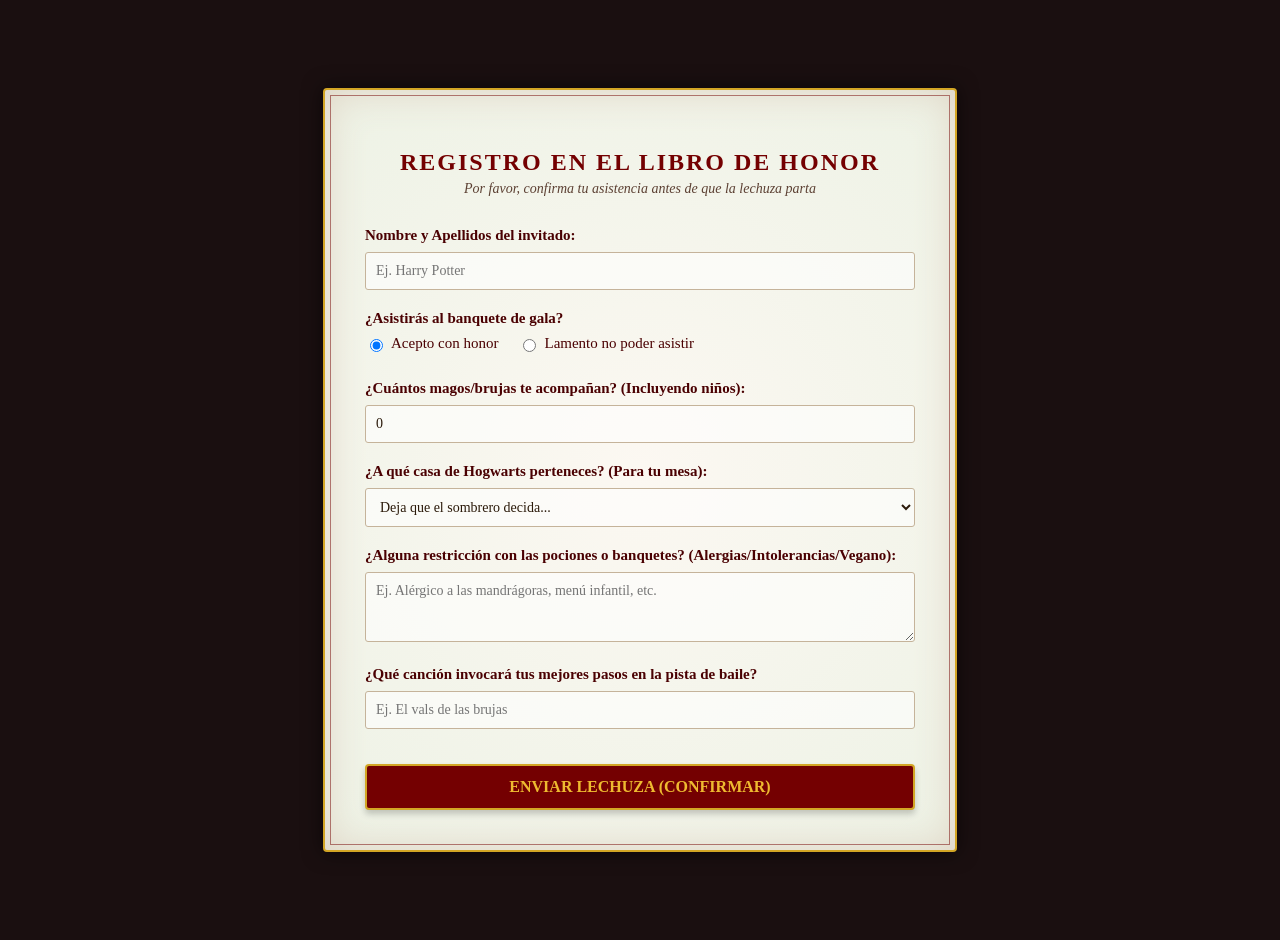
==== rsvp.html @ 77a56cd6 "Inicial commit" ====
<!DOCTYPE html>
<html lang="es">
<head>
    <meta charset="UTF-8">
    <meta name="viewport" content="width=device-width, initial-scale=1.0">
    <title>Confirmación de Asistencia - Boda Mágica</title>
    <style>
        /* Estilos Generales Tematizados */
        body {
            background-color: #1a0f10; /* Fondo oscuro místico */
            font-family: 'Georgia', serif;
            color: #3d2612;
            display: flex;
            justify-content: center;
            align-items: center;
            min-height: 100vh;
            margin: 0;
            padding: 20px;
        }

        /* Contenedor estilo Pergamino Antiguo */
        .pergamino {
            background: #f4ebe1;
            background-image: radial-gradient(circle at 50% 50%, #fcf8f2 0%, #edf2e5 100%);
            border: 2px solid #d3a625; /* Borde Dorado */
            box-shadow: 0 0 20px rgba(0, 0, 0, 0.6), inset 0 0 40px #dfd3c3;
            padding: 40px;
            max-width: 550px;
            width: 100%;
            border-radius: 4px;
            position: relative;
        }

        .pergamino::before {
            content: '';
            position: absolute;
            top: 5px; left: 5px; right: 5px; bottom: 5px;
            border: 1px solid #740001; /* Línea fina Burdeos */
            pointer-events: none;
            opacity: 0.5;
        }

        h2 {
            text-align: center;
            color: #740001; /* Burdeos */
            font-size: 24px;
            margin-bottom: 5px;
            text-transform: uppercase;
            letter-spacing: 2px;
        }

        .subtitulo {
            text-align: center;
            font-style: italic;
            color: #5c4033;
            margin-bottom: 30px;
            font-size: 14px;
        }

        /* Estructura del Formulario */
        .grupo-campo {
            margin-bottom: 20px;
        }

        label {
            display: block;
            font-weight: bold;
            margin-bottom: 8px;
            color: #4a0002;
            font-size: 15px;
        }

        input[type="text"],
        input[type="number"],
        select,
        textarea {
            width: 100%;
            padding: 10px;
            border: 1px solid #c5b39a;
            background-color: rgba(255, 255, 255, 0.6);
            font-family: 'Georgia', serif;
            font-size: 14px;
            color: #2b1a0a;
            border-radius: 3px;
            box-sizing: border-box;
            transition: all 0.3s ease;
        }

        input:focus, select:focus, textarea:focus {
            outline: none;
            border-color: #740001;
            background-color: #ffffff;
            box-shadow: 0 0 5px rgba(116, 0, 1, 0.2);
        }

        /* Opciones de Radio Tematizadas */
        .opciones-radio {
            display: flex;
            gap: 20px;
            margin-top: 5px;
        }

        .opciones-radio label {
            font-weight: normal;
            cursor: pointer;
            display: flex;
            align-items: center;
            gap: 5px;
        }

        /* Botón de Envío (Hechizo) */
        .btn-enviar {
            background-color: #740001; /* Burdeos */
            color: #eeba30; /* Dorado */
            border: 2px solid #d3a625;
            padding: 12px 24px;
            font-family: 'Georgia', serif;
            font-size: 16px;
            font-weight: bold;
            text-transform: uppercase;
            width: 100%;
            cursor: pointer;
            border-radius: 4px;
            margin-top: 15px;
            transition: all 0.3s ease;
            box-shadow: 0 4px 6px rgba(0, 0, 0, 0.2);
        }

        .btn-enviar:hover {
            background-color: #eeba30;
            color: #740001;
            border-color: #740001;
            box-shadow: 0 0 12px #eeba30;
        }
    </style>
</head>
<body>

<div class="pergamino">
    <h2>Registro en el Libro de Honor</h2>
    <div class="subtitulo">Por favor, confirma tu asistencia antes de que la lechuza parta</div>

    <form action="https://formspree.io/f/mgojanjk" method="POST">

        <div class="grupo-campo">
            <label for="nombre">Nombre y Apellidos del invitado:</label>
            <input type="text" id="nombre" name="nombre" placeholder="Ej. Harry Potter" required>
        </div>

        <div class="grupo-campo">
            <label>¿Asistirás al banquete de gala?</label>
            <div class="opciones-radio">
                <label>
                    <input type="radio" name="asistencia" value="Asistirá" checked required>
                    Acepto con honor
                </label>
                <label>
                    <input type="radio" name="asistencia" value="No Asistirá">
                    Lamento no poder asistir
                </label>
            </div>
        </div>

        <div class="grupo-campo">
            <label for="acompanantes">¿Cuántos magos/brujas te acompañan? (Incluyendo niños):</label>
            <input type="number" id="acompanantes" name="acompanantes" min="0" max="10" value="0">
        </div>

        <div class="grupo-campo">
            <label for="casa">¿A qué casa de Hogwarts perteneces? (Para tu mesa):</label>
            <select id="casa" name="casa_hogwarts" required>
                <option value="" disabled selected>Deja que el sombrero decida...</option>
                <option value="Gryffindor">Gryffindor (Valor y Coraje)</option>
                <option value="Slytherin">Slytherin (Ambición y Astucia)</option>
                <option value="Ravenclaw">Ravenclaw (Sabiduría e Ingenio)</option>
                <option value="Hufflepuff">Hufflepuff (Lealtad y Justicia)</option>
            </select>
        </div>

        <div class="grupo-campo">
            <label for="restricciones">¿Alguna restricción con las pociones o banquetes? (Alergias/Intolerancias/Vegano):</label>
            <textarea id="restricciones" name="restricciones_alimenticias" rows="3" placeholder="Ej. Alérgico a las mandrágoras, menú infantil, etc."></textarea>
        </div>

        <div class="grupo-campo">
            <label for="musica">¿Qué canción invocará tus mejores pasos en la pista de baile?</label>
            <input type="text" id="musica" name="cancion_sugerida" placeholder="Ej. El vals de las brujas">
        </div>

        <button type="submit" class="btn-enviar">Enviar Lechuza (Confirmar)</button>
    </form>
</div>

</body>
</html>
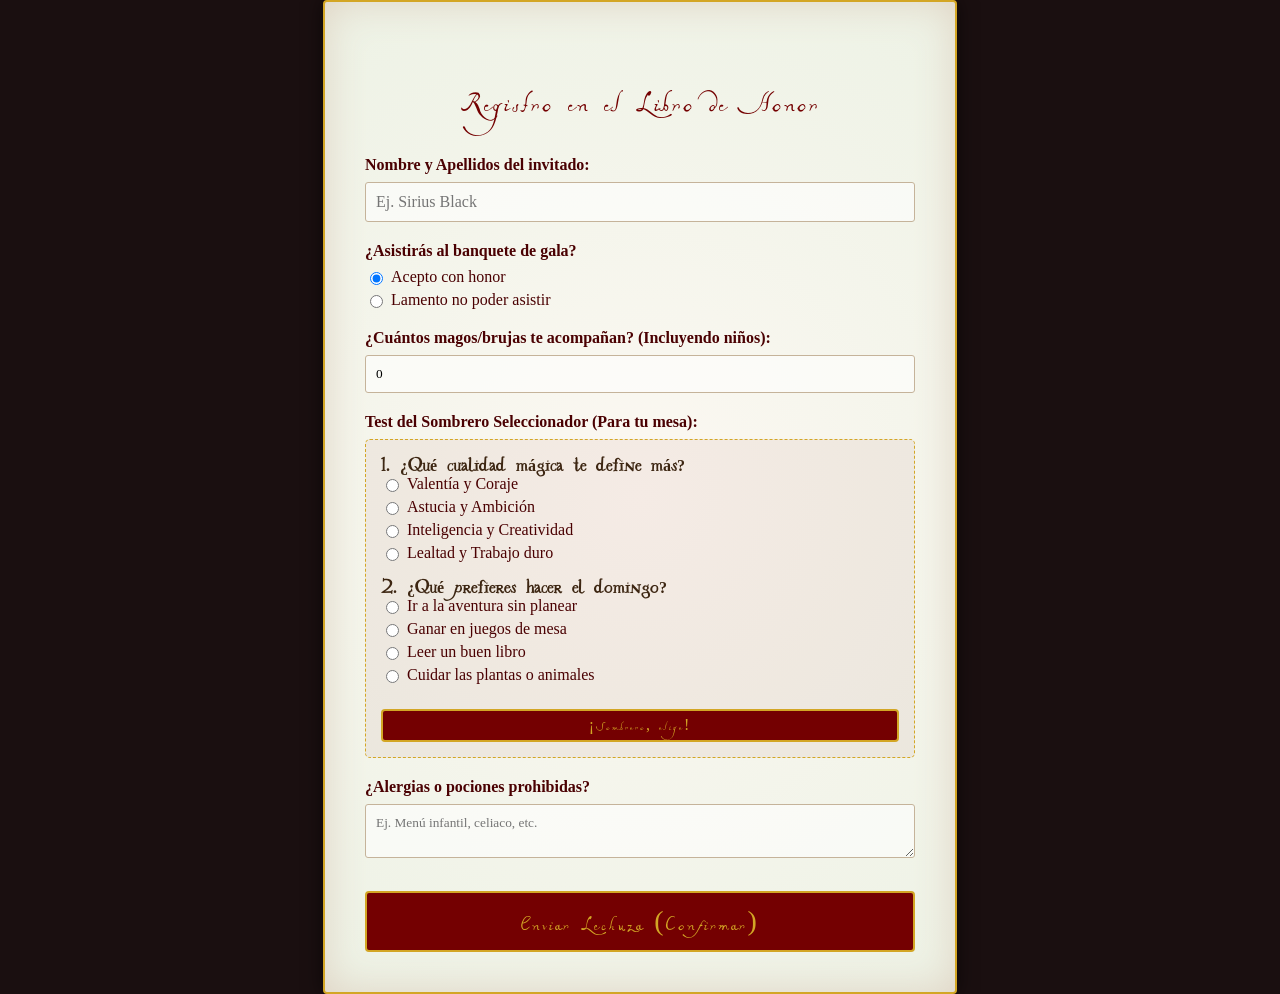
==== commit e3036888: "añadir extras" ====
--- a/rsvp.html
+++ b/rsvp.html
@@ -4,192 +4,148 @@
     <meta charset="UTF-8">
     <meta name="viewport" content="width=device-width, initial-scale=1.0">
     <title>Confirmación de Asistencia - Boda Mágica</title>
-    <style>
-        /* Estilos Generales Tematizados */
-        body {
-            background-color: #1a0f10; /* Fondo oscuro místico */
-            font-family: 'Georgia', serif;
-            color: #3d2612;
-            display: flex;
-            justify-content: center;
-            align-items: center;
-            min-height: 100vh;
-            margin: 0;
-            padding: 20px;
-        }
+    <link rel="stylesheet" href="css/style.css"> <style>
+    body { background-color: #1a0f10; }
+    .pergamino {
+        background: #f4ebe1;
+        background-image: radial-gradient(circle at 50% 50%, #fcf8f2 0%, #edf2e5 100%);
+        border: 2px solid #d3a625;
+        box-shadow: 0 0 20px rgba(0, 0, 0, 0.6), inset 0 0 40px #dfd3c3;
+        padding: 40px;
+        max-width: 550px;
+        width: 100%;
+        border-radius: 4px;
+        position: relative;
+        color: #3d2612;
+        text-align: left;
+    }
+    .pergamino h2 { text-align: center; color: #740001; }
+    .subtitulo { text-align: center; font-style: italic; margin-bottom: 30px; }
+    .grupo-campo { margin-bottom: 20px; }
+    label { display: block; font-weight: bold; margin-bottom: 8px; color: #4a0002; font-family: 'Georgia', serif;}
+    input[type="text"], input[type="number"], textarea {
+        width: 100%; padding: 10px; border: 1px solid #c5b39a; background: rgba(255,255,255,0.6);
+        border-radius: 3px; box-sizing: border-box; font-family: 'Georgia', serif;
+    }
+    .opciones-radio label { font-weight: normal; cursor: pointer; display: flex; align-items: center; gap: 5px; margin-bottom: 5px;}
 
-        /* Contenedor estilo Pergamino Antiguo */
-        .pergamino {
-            background: #f4ebe1;
-            background-image: radial-gradient(circle at 50% 50%, #fcf8f2 0%, #edf2e5 100%);
-            border: 2px solid #d3a625; /* Borde Dorado */
-            box-shadow: 0 0 20px rgba(0, 0, 0, 0.6), inset 0 0 40px #dfd3c3;
-            padding: 40px;
-            max-width: 550px;
-            width: 100%;
-            border-radius: 4px;
-            position: relative;
-        }
-
-        .pergamino::before {
-            content: '';
-            position: absolute;
-            top: 5px; left: 5px; right: 5px; bottom: 5px;
-            border: 1px solid #740001; /* Línea fina Burdeos */
-            pointer-events: none;
-            opacity: 0.5;
-        }
-
-        h2 {
-            text-align: center;
-            color: #740001; /* Burdeos */
-            font-size: 24px;
-            margin-bottom: 5px;
-            text-transform: uppercase;
-            letter-spacing: 2px;
-        }
-
-        .subtitulo {
-            text-align: center;
-            font-style: italic;
-            color: #5c4033;
-            margin-bottom: 30px;
-            font-size: 14px;
-        }
-
-        /* Estructura del Formulario */
-        .grupo-campo {
-            margin-bottom: 20px;
-        }
-
-        label {
-            display: block;
-            font-weight: bold;
-            margin-bottom: 8px;
-            color: #4a0002;
-            font-size: 15px;
-        }
-
-        input[type="text"],
-        input[type="number"],
-        select,
-        textarea {
-            width: 100%;
-            padding: 10px;
-            border: 1px solid #c5b39a;
-            background-color: rgba(255, 255, 255, 0.6);
-            font-family: 'Georgia', serif;
-            font-size: 14px;
-            color: #2b1a0a;
-            border-radius: 3px;
-            box-sizing: border-box;
-            transition: all 0.3s ease;
-        }
-
-        input:focus, select:focus, textarea:focus {
-            outline: none;
-            border-color: #740001;
-            background-color: #ffffff;
-            box-shadow: 0 0 5px rgba(116, 0, 1, 0.2);
-        }
-
-        /* Opciones de Radio Tematizadas */
-        .opciones-radio {
-            display: flex;
-            gap: 20px;
-            margin-top: 5px;
-        }
-
-        .opciones-radio label {
-            font-weight: normal;
-            cursor: pointer;
-            display: flex;
-            align-items: center;
-            gap: 5px;
-        }
-
-        /* Botón de Envío (Hechizo) */
-        .btn-enviar {
-            background-color: #740001; /* Burdeos */
-            color: #eeba30; /* Dorado */
-            border: 2px solid #d3a625;
-            padding: 12px 24px;
-            font-family: 'Georgia', serif;
-            font-size: 16px;
-            font-weight: bold;
-            text-transform: uppercase;
-            width: 100%;
-            cursor: pointer;
-            border-radius: 4px;
-            margin-top: 15px;
-            transition: all 0.3s ease;
-            box-shadow: 0 4px 6px rgba(0, 0, 0, 0.2);
-        }
-
-        .btn-enviar:hover {
-            background-color: #eeba30;
-            color: #740001;
-            border-color: #740001;
-            box-shadow: 0 0 12px #eeba30;
-        }
-    </style>
+    @media screen and (max-width: 600px) {
+        body { padding: 15px; align-items: flex-start; }
+        .pergamino { padding: 25px 15px; }
+        input[type="text"], input[type="number"], textarea { font-size: 16px; padding: 12px; }
+    }
+</style>
 </head>
 <body>
 
 <div class="pergamino">
     <h2>Registro en el Libro de Honor</h2>
-    <div class="subtitulo">Por favor, confirma tu asistencia antes de que la lechuza parta</div>
+    <div class="grupo-campo">
+        <label for="nombre">Nombre y Apellidos del invitado:</label>
+        <input type="text" id="nombre" name="nombre" placeholder="Ej. Sirius Black" required>
+    </div>
 
-    <form action="https://formspree.io/f/mgojanjk" method="POST">
+    <div class="grupo-campo">
+        <label>¿Asistirás al banquete de gala?</label>
+        <div class="opciones-radio">
+            <label><input type="radio" name="asistencia" value="Asistirá" checked required> Acepto con honor</label>
+            <label><input type="radio" name="asistencia" value="No Asistirá"> Lamento no poder asistir</label>
+        </div>
+    </div>
 
-        <div class="grupo-campo">
-            <label for="nombre">Nombre y Apellidos del invitado:</label>
-            <input type="text" id="nombre" name="nombre" placeholder="Ej. Harry Potter" required>
+    <div class="grupo-campo">
+        <label for="acompanantes">¿Cuántos magos/brujas te acompañan? (Incluyendo niños):</label>
+        <input type="number" id="acompanantes" name="acompanantes" min="0" max="10" value="0">
+    </div>
+
+    <div class="grupo-campo">
+        <label>Test del Sombrero Seleccionador (Para tu mesa):</label>
+        <div class="test-sombrero">
+            <div class="pregunta-test">
+                <strong>1. ¿Qué cualidad mágica te define más?</strong>
+                <div class="opciones-radio">
+                    <label><input type="radio" name="q1" value="G" required> Valentía y Coraje</label>
+                    <label><input type="radio" name="q1" value="S"> Astucia y Ambición</label>
+                    <label><input type="radio" name="q1" value="R"> Inteligencia y Creatividad</label>
+                    <label><input type="radio" name="q1" value="H"> Lealtad y Trabajo duro</label>
+                </div>
+            </div>
+            <div class="pregunta-test">
+                <strong>2. ¿Qué prefieres hacer el domingo?</strong>
+                <div class="opciones-radio">
+                    <label><input type="radio" name="q2" value="G" required> Ir a la aventura sin planear</label>
+                    <label><input type="radio" name="q2" value="S"> Ganar en juegos de mesa</label>
+                    <label><input type="radio" name="q2" value="R"> Leer un buen libro</label>
+                    <label><input type="radio" name="q2" value="H"> Cuidar las plantas o animales</label>
+                </div>
+            </div>
+
+            <button type="button" onclick="asignarCasa()" class="btn-magico" style="font-size: 16px; padding: 5px 15px; width: 100%;">¡Sombrero, elige!</button>
+
+            <div id="resultado-sombrero" class="resultado-casa"></div>
+
+            <input type="hidden" id="casa-asignada" name="casa_hogwarts" value="No asignada">
         </div>
+    </div>
 
-        <div class="grupo-campo">
-            <label>¿Asistirás al banquete de gala?</label>
-            <div class="opciones-radio">
-                <label>
-                    <input type="radio" name="asistencia" value="Asistirá" checked required>
-                    Acepto con honor
-                </label>
-                <label>
-                    <input type="radio" name="asistencia" value="No Asistirá">
-                    Lamento no poder asistir
-                </label>
-            </div>
-        </div>
+    <div class="grupo-campo">
+        <label for="restricciones">¿Alergias o pociones prohibidas?</label>
+        <textarea id="restricciones" name="restricciones_alimenticias" rows="2" placeholder="Ej. Menú infantil, celiaco, etc."></textarea>
+    </div>
 
-        <div class="grupo-campo">
-            <label for="acompanantes">¿Cuántos magos/brujas te acompañan? (Incluyendo niños):</label>
-            <input type="number" id="acompanantes" name="acompanantes" min="0" max="10" value="0">
-        </div>
-
-        <div class="grupo-campo">
-            <label for="casa">¿A qué casa de Hogwarts perteneces? (Para tu mesa):</label>
-            <select id="casa" name="casa_hogwarts" required>
-                <option value="" disabled selected>Deja que el sombrero decida...</option>
-                <option value="Gryffindor">Gryffindor (Valor y Coraje)</option>
-                <option value="Slytherin">Slytherin (Ambición y Astucia)</option>
-                <option value="Ravenclaw">Ravenclaw (Sabiduría e Ingenio)</option>
-                <option value="Hufflepuff">Hufflepuff (Lealtad y Justicia)</option>
-            </select>
-        </div>
-
-        <div class="grupo-campo">
-            <label for="restricciones">¿Alguna restricción con las pociones o banquetes? (Alergias/Intolerancias/Vegano):</label>
-            <textarea id="restricciones" name="restricciones_alimenticias" rows="3" placeholder="Ej. Alérgico a las mandrágoras, menú infantil, etc."></textarea>
-        </div>
-
-        <div class="grupo-campo">
-            <label for="musica">¿Qué canción invocará tus mejores pasos en la pista de baile?</label>
-            <input type="text" id="musica" name="cancion_sugerida" placeholder="Ej. El vals de las brujas">
-        </div>
-
-        <button type="submit" class="btn-enviar">Enviar Lechuza (Confirmar)</button>
+    <button type="submit" class="btn-magico" style="width: 100%;">Enviar Lechuza (Confirmar)</button>
     </form>
 </div>
 
+<script>
+    function asignarCasa() {
+        const form = document.getElementById('form-rsvp');
+        const q1 = form.querySelector('input[name="q1"]:checked');
+        const q2 = form.querySelector('input[name="q2"]:checked');
+        const resultadoDiv = document.getElementById('resultado-sombrero');
+        const inputOculto = document.getElementById('casa-asignada');
+
+        if (!q1 || !q2) {
+            alert('¡El Sombrero necesita que respondas a las dos preguntas!');
+            return;
+        }
+
+        // Lógica simple de asignación
+        let puntos = { 'G': 0, 'S': 0, 'R': 0, 'H': 0 };
+        puntos[q1.value]++;
+        puntos[q2.value]++;
+
+        let casaGanadora = '';
+        let maxPuntos = -1;
+
+        // Encontrar la casa con más puntos (o la primera si hay empate)
+        for (let casa in puntos) {
+            if (puntos[casa] > maxPuntos) {
+                maxPuntos = puntos[casa];
+                casaGanadora = casa;
+            }
+        }
+
+        // Asignar colores y nombres
+        let nombreCasa, colorFondo;
+        switch(casaGanadora) {
+            case 'G': nombreCasa = 'Gryffindor'; colorFondo = '#740001'; break;
+            case 'S': nombreCasa = 'Slytherin'; colorFondo = '#1a472a'; break;
+            case 'R': nombreCasa = 'Ravenclaw'; colorFondo = '#0e1a40'; break;
+            case 'H': nombreCasa = 'Hufflepuff'; colorFondo = '#eeba30'; break;
+        }
+
+        // Mostrar el resultado
+        resultadoDiv.textContent = '¡' + nombreCasa.toUpperCase() + '!';
+        resultadoDiv.style.backgroundColor = colorFondo;
+        if(casaGanadora === 'H') resultadoDiv.style.color = '#3d2612'; // Texto oscuro para fondo amarillo
+        else resultadoDiv.style.color = 'white';
+
+        resultadoDiv.style.display = 'block';
+
+        // Guardar para Formspree
+        inputOculto.value = nombreCasa;
+    }
+</script>
 </body>
 </html>
--- a/css/style.css
+++ b/css/style.css
@@ -0,0 +1,228 @@
+/* Importación de tipografías mágicas */
+@font-face {
+    font-family: 'PrivetDrive';
+    src: url('../assets/4-privet-drive.otf') format('opentype');
+    unicode-range: U+0020, U+0030-0039, U+0041-005A, U+0061-007A;
+}
+
+@font-face {
+    font-family: 'DearMrPotter';
+    src: url('../assets/dearmrpotter.otf') format('opentype');
+    unicode-range: U+0020, U+0030-0039, U+0041-005A, U+0061-007A;
+}
+
+body {
+    background-color: #1a0f10;
+    color: #f4ebe1;
+    font-family: 'PrivetDrive', 'Georgia', serif;
+    display: flex;
+    justify-content: center;
+    align-items: center;
+    min-height: 100vh;
+    margin: 0;
+    text-align: center;
+}
+
+.contenedor {
+    background: rgba(20, 10, 10, 0.8);
+    border: 2px solid #d3a625;
+    padding: 40px;
+    border-radius: 8px;
+    box-shadow: 0 0 15px rgba(211, 166, 37, 0.3);
+    max-width: 500px;
+    width: 90%;
+}
+
+.principal-ancho {
+    max-width: 900px; /* Más ancho para que quepa todo bien */
+}
+
+/* --- NOVEDAD: CUADRO SEÑORA GORDA --- */
+.marco-cuadro {
+    width: 150px;
+    height: 150px;
+    margin: 0 auto 20px auto;
+    border: 8px solid #d3a625;
+    border-radius: 5px;
+    box-shadow: 0 5px 15px rgba(0,0,0,0.8), inset 0 0 10px rgba(0,0,0,0.5);
+    overflow: hidden;
+    background: #000;
+}
+
+.foto-gorda {
+    width: 100%;
+    height: 100%;
+    object-fit: cover;
+    filter: sepia(0.4) contrast(1.1); /* Toque de pintura antigua */
+}
+
+.escudo-boda { width: 200px; margin-bottom: 20px; }
+h1, h2 {
+    color: #d3a625;
+    font-family: 'DearMrPotter', 'Georgia', serif;
+    font-weight: normal;
+    font-size: 2.5em;
+    letter-spacing: 2px;
+}
+
+/* --- GRUPO CONTRASEÑA --- */
+.grupo-contrasena {
+    display: flex;
+    align-items: center;
+    justify-content: center;
+    position: relative;
+    width: 80%;
+    margin: 0 auto 15px;
+    border: 1px solid #d3a625;
+    background: #f4ebe1;
+    border-radius: 4px;
+}
+
+input[type="password"], input[type="text"] {
+    flex-grow: 1;
+    padding: 10px;
+    font-size: 16px;
+    border: none;
+    background: transparent;
+    font-family: 'Georgia', serif;
+}
+
+input:focus { outline: none; }
+.btn-ojo {
+    padding: 10px;
+    background: transparent;
+    border: none;
+    color: #740001;
+    cursor: pointer;
+    transition: 0.3s;
+}
+.btn-ojo:hover { color: #d3a625; }
+.icono-ojo { width: 20px; height: 20px; }
+
+/* --- BOTONES --- */
+.btn-magico {
+    display: inline-block;
+    background-color: #740001;
+    color: #d3a625;
+    padding: 12px 30px;
+    text-decoration: none;
+    border: 2px solid #d3a625;
+    font-weight: normal;
+    cursor: pointer;
+    border-radius: 4px;
+    transition: 0.3s;
+    font-size: 28px;
+    margin-top: 10px;
+    font-family: 'DearMrPotter', 'Georgia', serif;
+    letter-spacing: 2px;
+}
+.btn-magico:hover { background-color: #d3a625; color: #740001; box-shadow: 0 0 10px #d3a625; }
+.vibrar { animation: vibracion 0.3s; }
+@keyframes vibracion { 0% { transform: translateX(0); } 25% { transform: translateX(-5px); } 50% { transform: translateX(5px); } 75% { transform: translateX(-5px); } 100% { transform: translateX(0); } }
+
+/* --- GRID Y TARJETAS --- */
+.intro-magica { font-size: 18px; margin-bottom: 30px; color: #eeba30; font-style: italic; }
+.grid-informacion { display: grid; grid-template-columns: repeat(auto-fit, minmax(280px, 1fr)); gap: 20px; margin-bottom: 30px; text-align: left; }
+.tarjeta-magica { background: rgba(244, 235, 225, 0.08); border: 1px solid #740001; padding: 20px; border-radius: 8px; box-shadow: inset 0 0 15px rgba(0, 0, 0, 0.5); }
+.tarjeta-magica h3 { color: #d3a625; font-family: 'DearMrPotter', 'Georgia', serif; font-size: 1.8em; margin-top: 0; margin-bottom: 15px; border-bottom: 1px solid #740001; padding-bottom: 5px; letter-spacing: 1px; }
+.tarjeta-magica p { font-size: 15px; line-height: 1.5; margin-bottom: 10px; }
+.lista-horario { list-style: none; padding: 0; margin: 0; }
+.lista-horario li { margin-bottom: 12px; border-bottom: 1px dashed rgba(211, 166, 37, 0.4); padding-bottom: 8px; font-size: 15px; }
+.lista-horario span { font-weight: bold; color: #d3a625; font-size: 16px; }
+.separador-magico { border: 0; height: 1px; background-image: linear-gradient(to right, transparent, #740001, transparent); margin: 15px 0; }
+.nota-pequena { font-size: 13px !important; color: #c5b39a; }
+.cuenta-bancaria { font-family: 'Courier New', Courier, monospace; font-size: 16px !important; background: rgba(0, 0, 0, 0.4); padding: 10px; text-align: center; border: 1px dashed #d3a625; letter-spacing: 1px; font-weight: bold; color: #f4ebe1; }
+.btn-gigante { font-size: 24px; padding: 15px 30px; display: inline-block; width: 80%; margin-top: 10px; }
+
+/* --- NOVEDAD: MAPA DEL MERODEADOR --- */
+.mapa-merodeador {
+    background: #e3d3b6;
+    background-image: radial-gradient(#d4c09d 1px, transparent 1px);
+    background-size: 10px 10px;
+    border: 2px solid #5c4033;
+    border-radius: 4px;
+    padding: 15px;
+    margin-bottom: 15px;
+    color: #3d2612;
+    position: relative;
+}
+
+.ruta-mapa { display: flex; justify-content: space-between; align-items: center; font-family: 'DearMrPotter', serif; font-size: 1.2em; }
+.lugar { background: rgba(255,255,255,0.5); padding: 2px 5px; border-radius: 3px; font-weight: bold; z-index: 2; }
+.huellas { flex-grow: 1; border-bottom: 2px dashed #740001; margin: 0 10px; position: relative; opacity: 0.6; }
+
+/* --- NOVEDAD: EL PROFETA --- */
+.seccion-profeta {
+    background: #f4ebe1;
+    color: #2b1a0a;
+    padding: 20px;
+    border: 4px double #3d2612;
+    border-radius: 2px;
+    margin-bottom: 30px;
+    text-align: left;
+    box-shadow: inset 0 0 20px rgba(0,0,0,0.2);
+}
+
+.titulo-profeta {
+    font-family: 'Georgia', serif;
+    text-transform: uppercase;
+    font-size: 32px;
+    color: #2b1a0a;
+    text-align: center;
+    border-bottom: 3px solid #2b1a0a;
+    padding-bottom: 10px;
+    margin-top: 0;
+    margin-bottom: 20px;
+    letter-spacing: 5px;
+}
+
+.columnas-profeta {
+    column-count: 3; /* Tres columnas en escritorio */
+    column-gap: 30px;
+    column-rule: 1px solid #c5b39a;
+    font-size: 14px;
+    line-height: 1.6;
+    font-family: 'Georgia', serif;
+    text-align: justify;
+}
+
+.imagen-movimiento {
+    width: 100%;
+    border: 2px solid #2b1a0a;
+    margin-bottom: 15px;
+    filter: sepia(0.3) grayscale(0.2); /* Aspecto mágico/antiguo al GIF */
+}
+
+/* --- NOVEDAD: SOMBRERO SELECCIONADOR (Estilos para RSVP) --- */
+.test-sombrero {
+    background: rgba(116, 0, 1, 0.05);
+    border: 1px dashed #d3a625;
+    padding: 15px;
+    border-radius: 5px;
+    margin-bottom: 15px;
+}
+.pregunta-test { margin-bottom: 15px; }
+.resultado-casa {
+    display: none;
+    text-align: center;
+    font-family: 'DearMrPotter', serif;
+    font-size: 24px;
+    margin-top: 15px;
+    padding: 10px;
+    border-radius: 5px;
+    color: white;
+    transition: 0.5s;
+}
+
+/* --- RESPONSIVE --- */
+@media screen and (max-width: 600px) {
+    body { align-items: flex-start; padding: 20px; box-sizing: border-box; }
+    .contenedor { padding: 25px 15px; width: 100%; }
+    h1, h2 { font-size: 2em; }
+    .grupo-contrasena { width: 100%; }
+    .btn-magico { font-size: 22px; padding: 10px 20px; width: 100%; box-sizing: border-box; }
+    .escudo-boda { width: 150px; }
+    .columnas-profeta { column-count: 1; } /* El periódico pasa a 1 columna en móvil */
+    .ruta-mapa { font-size: 1em; flex-direction: column; gap: 10px; }
+    .huellas { border-bottom: none; border-left: 2px dashed #740001; height: 30px; margin: 5px 0; }
+}
